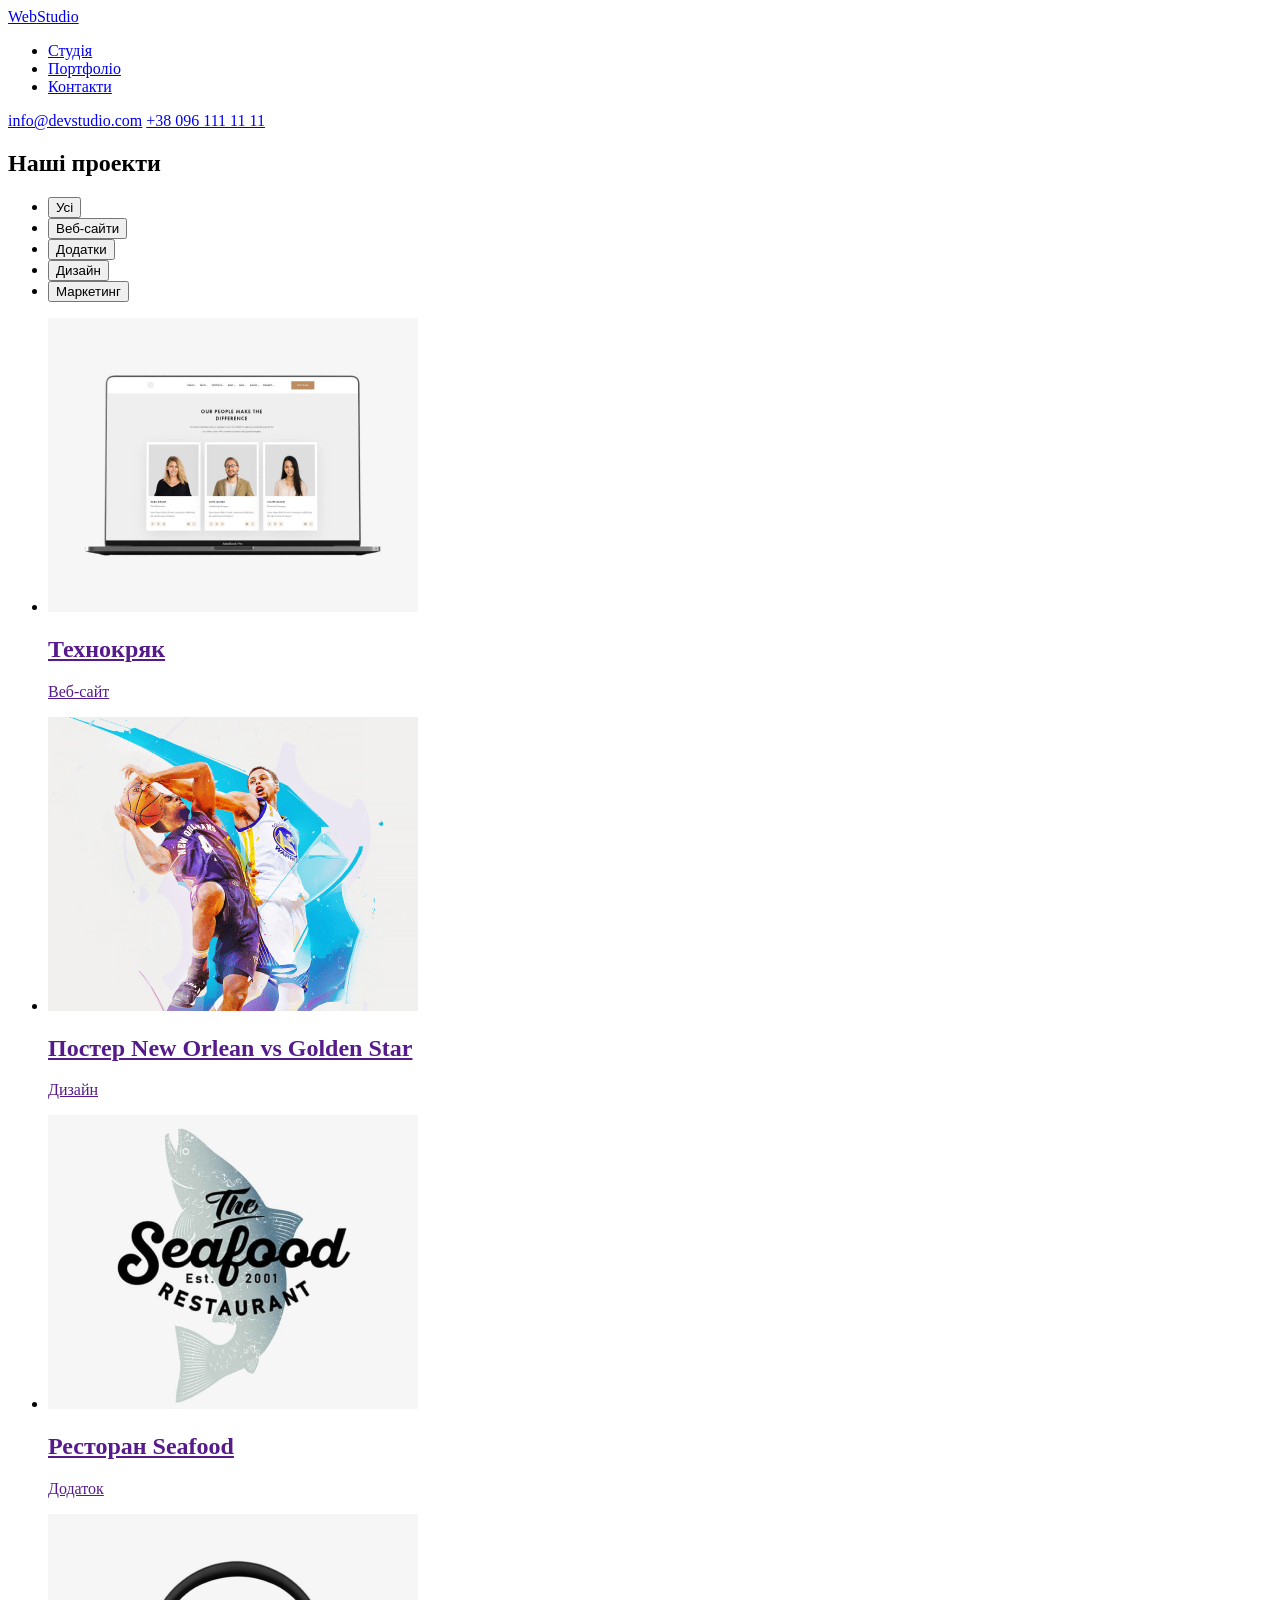
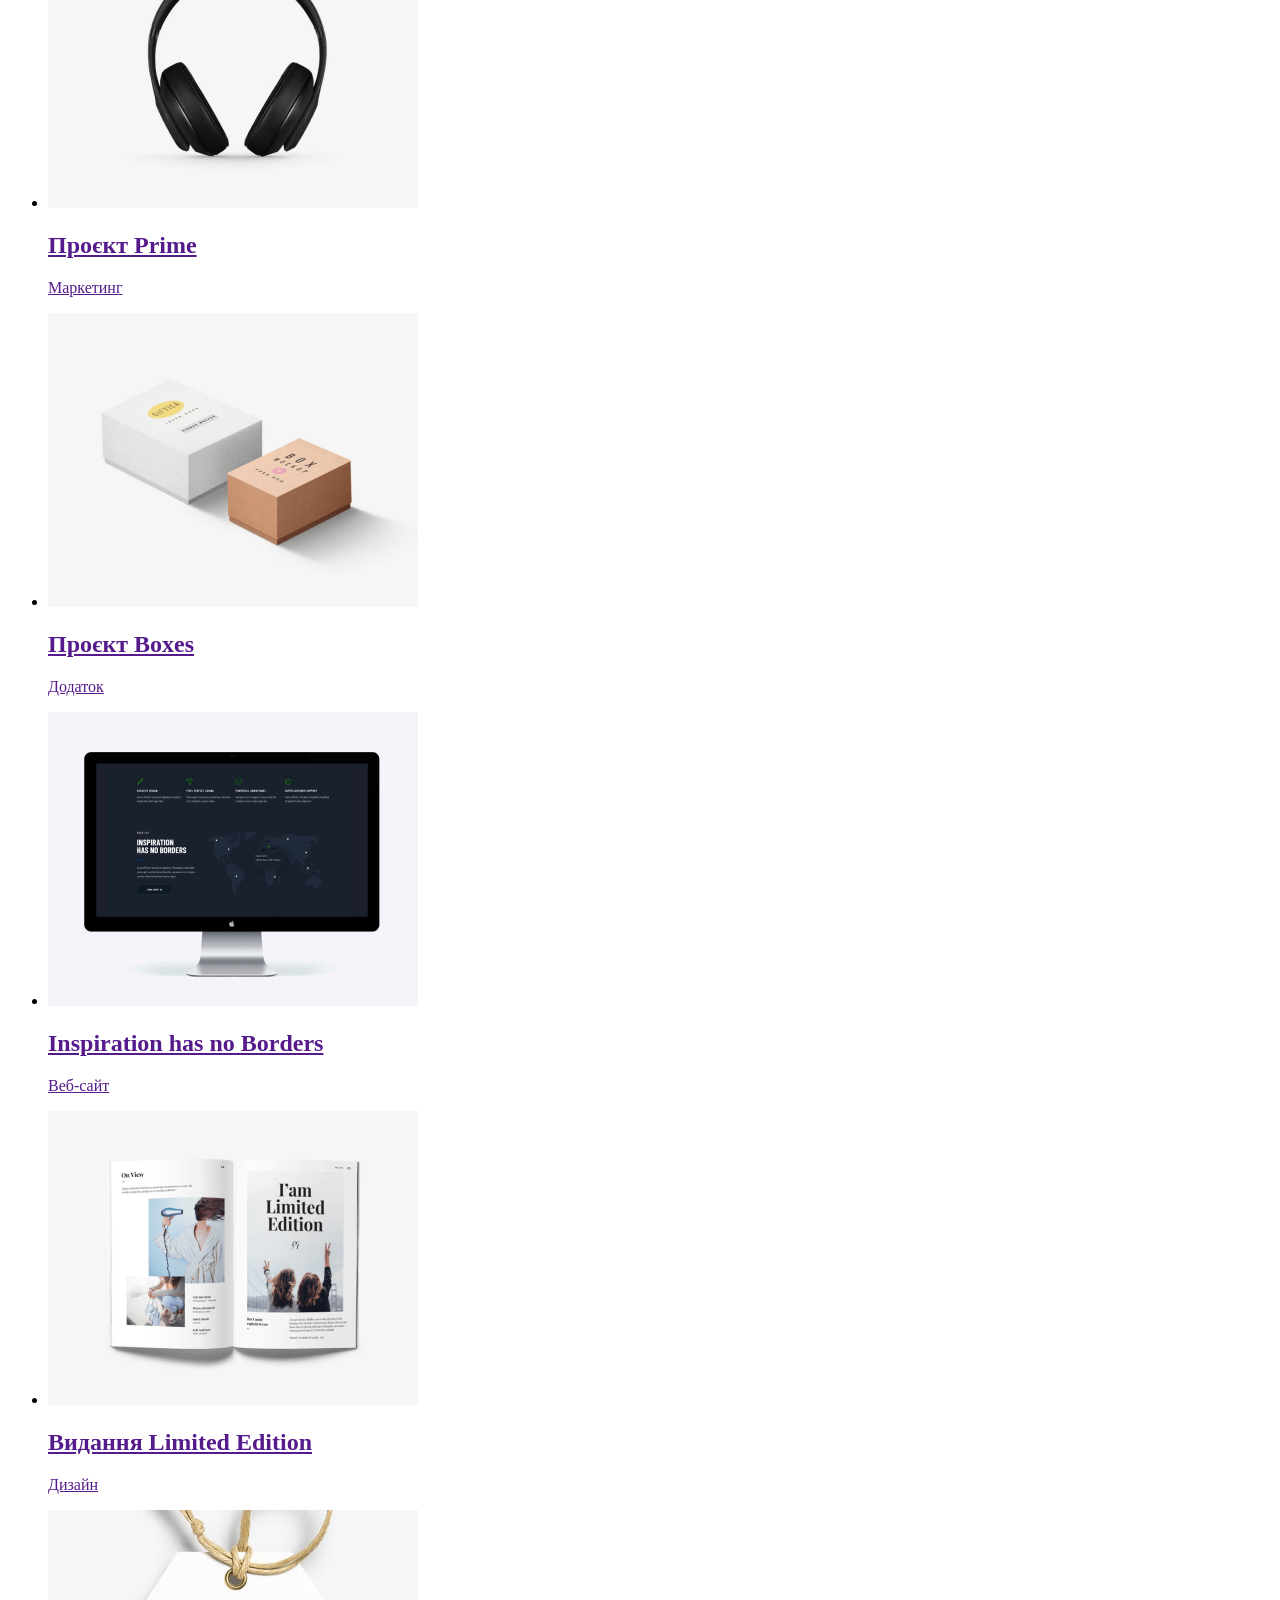
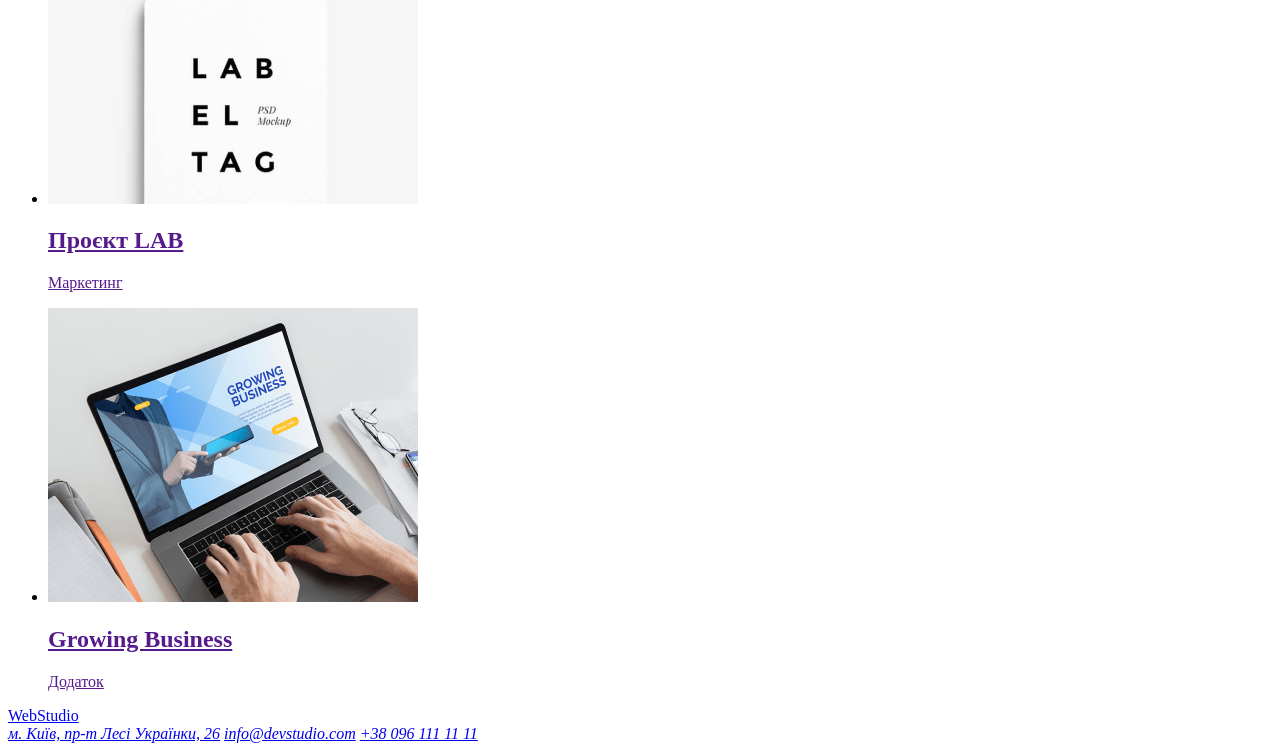
==== portfolio.html @ c8ba8754 "Розмітка портфоліо" ====
<!DOCTYPE html>
<html lang="en">
  <head>
    <meta charset="UTF-8" />
    <meta http-equiv="X-UA-Compatible" content="IE=edge" />
    <meta name="viewport" content="width=device-width, initial-scale=1.0" />
    <meta name="description" content="Веб студія Київ" />
    <title>Портфоліо</title>

    <link rel="stylesheet" href="./css/styles.css" />
  </head>
  <body>
    <!-- Шапка -->
    <header>
      <!-- Навігація по сайту -->
      <nav>
        <a href="./index.html"><span>Web</span>Studio</a>
        <ul>
          <li><a href="/">Студія</a></li>
          <li><a href="./portfolio.html">Портфоліо</a></li>
          <li><a href="/">Контакти</a></li>
        </ul>
      </nav>

      <!-- Контакти -->
      <a href="mailto:info@devstudio.com">info@devstudio.com</a>
      <a href="tel:+380961111111">+38 096 111 11 11</a>
    </header>

    <!-- Основна частина -->
    <main>
      <section>
        <h1>Наші проекти</h1>
        <ul>
          <li><button type="button">Усі</button></li>
          <li><button type="button">Веб-сайти</button></li>
          <li><button type="button">Додатки</button></li>
          <li><button type="button">Дизайн</button></li>
          <li><button type="button">Маркетинг</button></li>
        </ul>

        <ul>
          <li>
            <a href=""><img src="./images/project1.png" alt="Ноутбук з відкритим веб-сайтом" width="370"/>
            <h2>Технокряк</h2>
            <p>Веб-сайт</p>
            </a>
          </li>
          <li>
            <a href=""><img src="./images/project2.png" alt="Двоє гравців змагаються за м'яч" width="370"/>
            <h2>Постер New Orlean vs Golden Star</h2>
            <p>Дизайн</p>
            </a>
          </li>
          <li>
            <a href=""><img src="./images/project3.png" alt="Логотип рибного ресторану" width="370"/>
            <h2>Ресторан Seafood</h2>
            <p>Додаток</p>
            </a>
          </li>
          <li>
            <a href=""><img src="./images/project4.png" alt="Закриті дротові навушники" width="370"/>
            <h2>Проєкт Prime</h2>
            <p>Маркетинг</p>
            </a>
          </li>
          <li>
            <a href=""><img src="./images/project5.png" alt="Дві коробки білого та цегляного кольору" width="370"/>
            <h2>Проєкт Boxes</h2>
            <p>Додаток</p>
            </a>
          </li>
          <li>
            <a href=""><img src="./images/project6.png" alt="Екран монітору з мапою світу" width="370"/>
            <h2>Inspiration has no Borders</h2>
            <p>Веб-сайт</p>
            </a>
          </li>
          <li>
            <a href=""><img src="./images/project7.png" alt="Відкритий журнал" width="370"/>
            <h2>Видання Limited Edition</h2>
            <p>Дизайн</p>
            </a>
          </li>
          <li>
            <a href=""><img src="./images/project8.png" alt="Біла етикетка з назвою компанії" width="370"/>
            <h2>Проєкт LAB</h2>
            <p>Маркетинг</p>
            </a>
          </li>
          <li>
            <a href=""><img src="./images/project9.png" alt="Окуляри, папери та ноутбук за яким працюють" width="370"/>
            <h2>Growing Business</h2>
            <p>Додаток</p>
            </a>
          </li>
        </ul>
      </section>
    </main>

    <!-- Підвал -->
    <footer>
      <a href="/"><span>Web</span>Studio</a>
      <address>
        <a
          href="https://goo.gl/maps/fxgmqidhzR7wWk4GA"
          target="_blank"
          rel="noreferrer noopener nofollow"
          >м. Київ, пр-т Лесі Українки, 26</a
        >
        <a href="mailto:info@devstudio.com">info@devstudio.com</a>
        <a href="tel:+380961111111">+38 096 111 11 11</a>
      </address>
    </footer>
  </body>
</html>
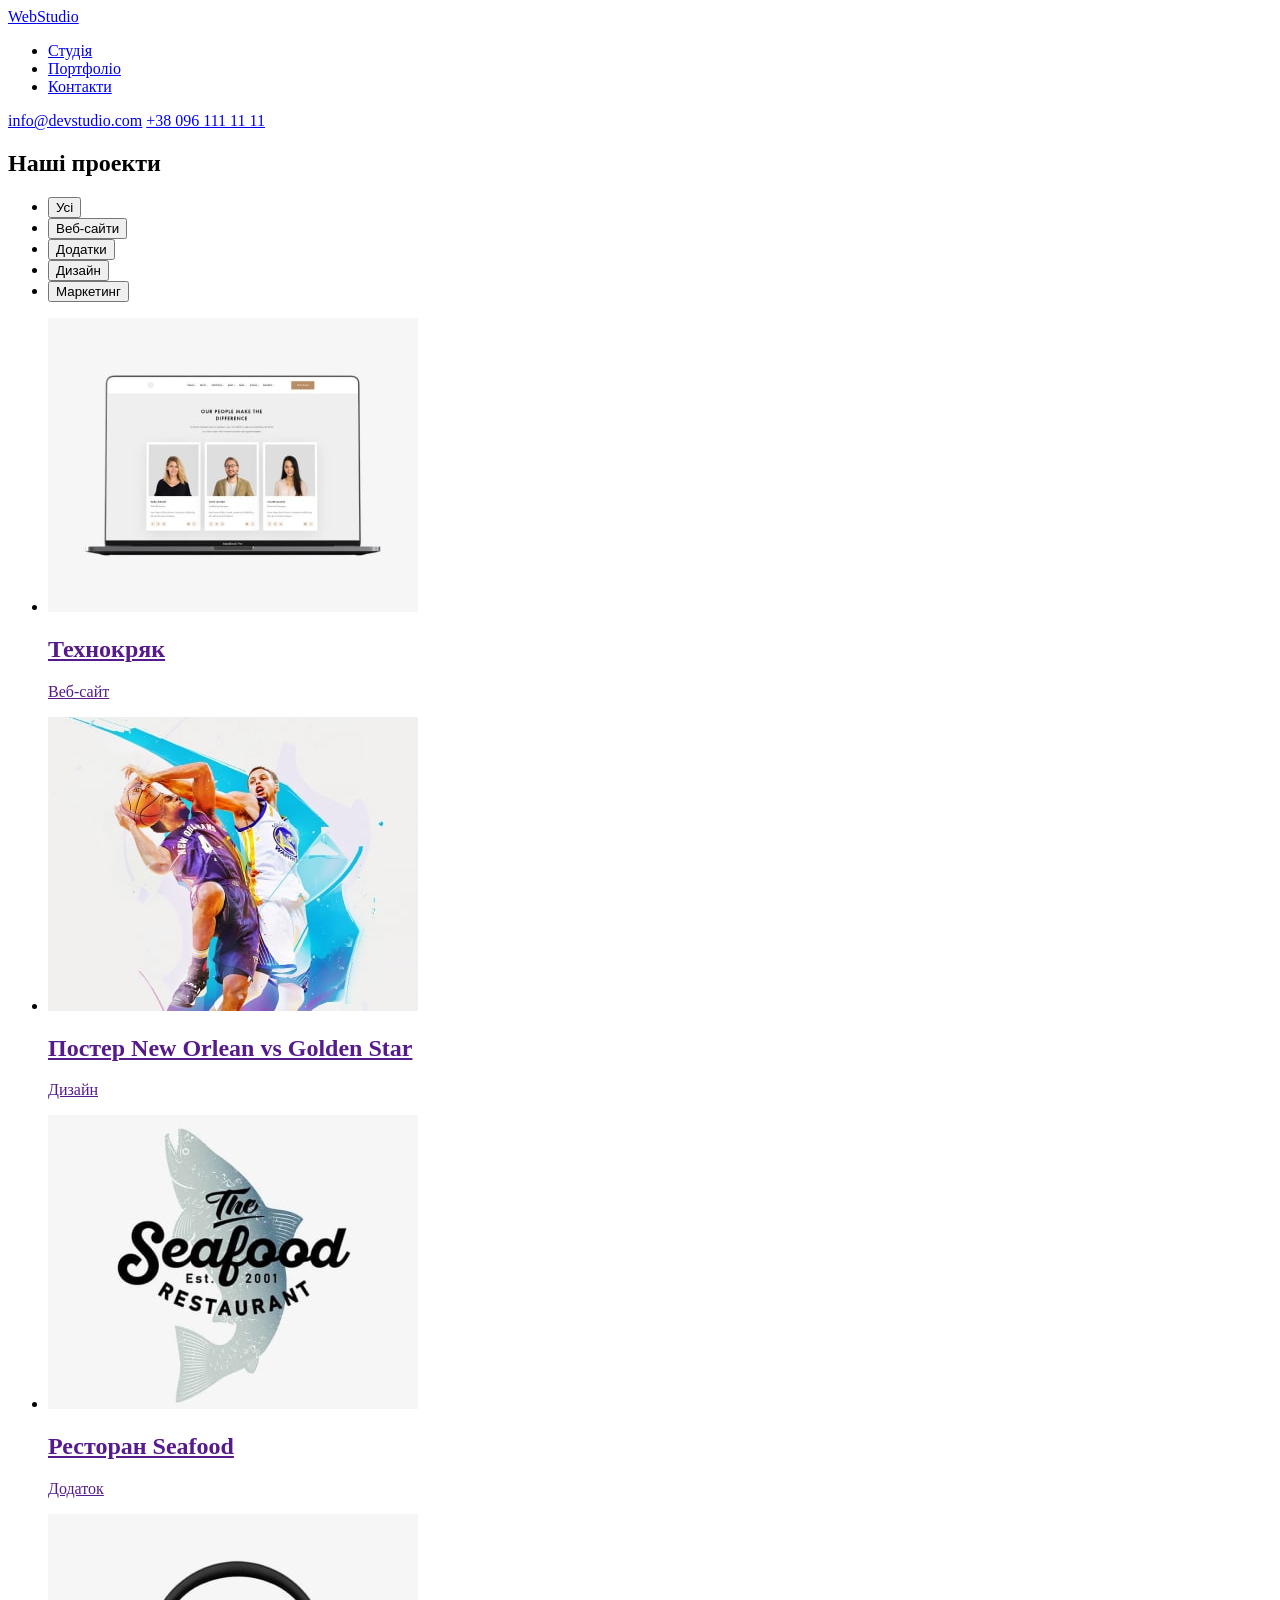
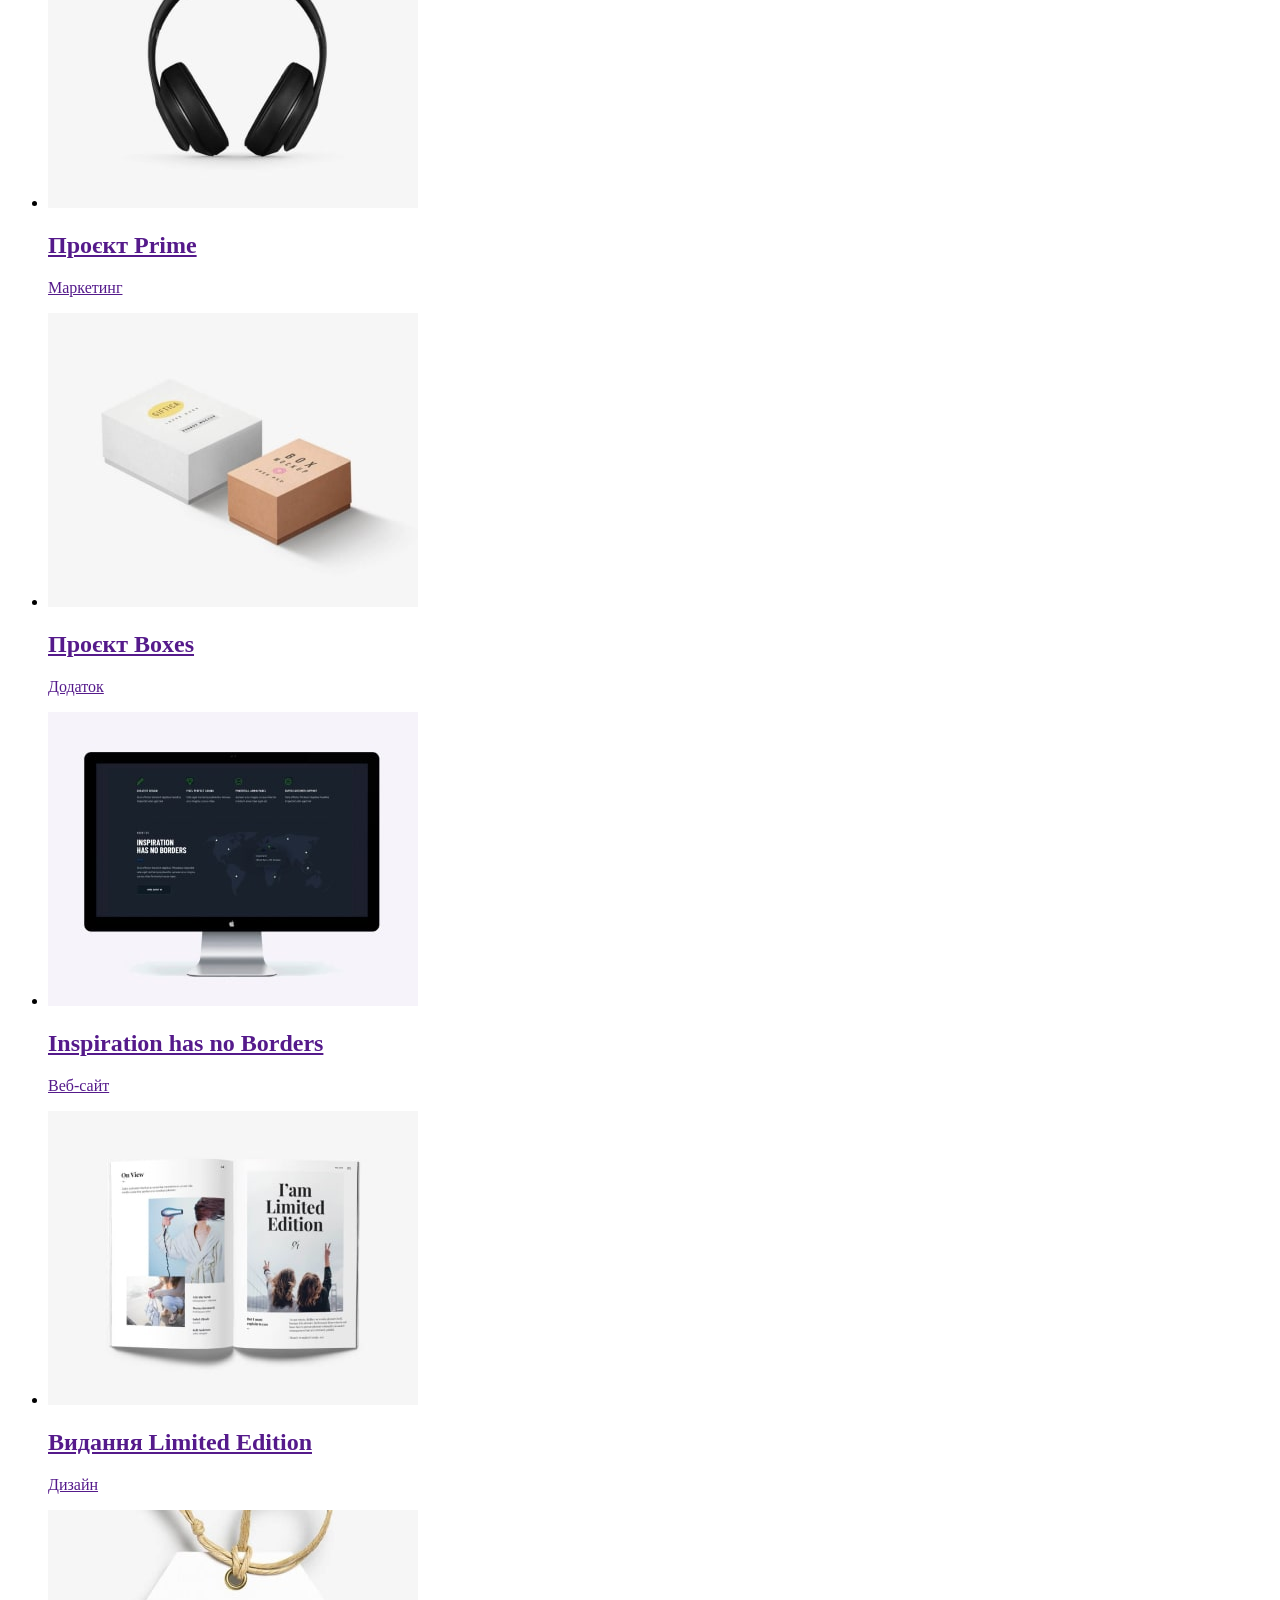
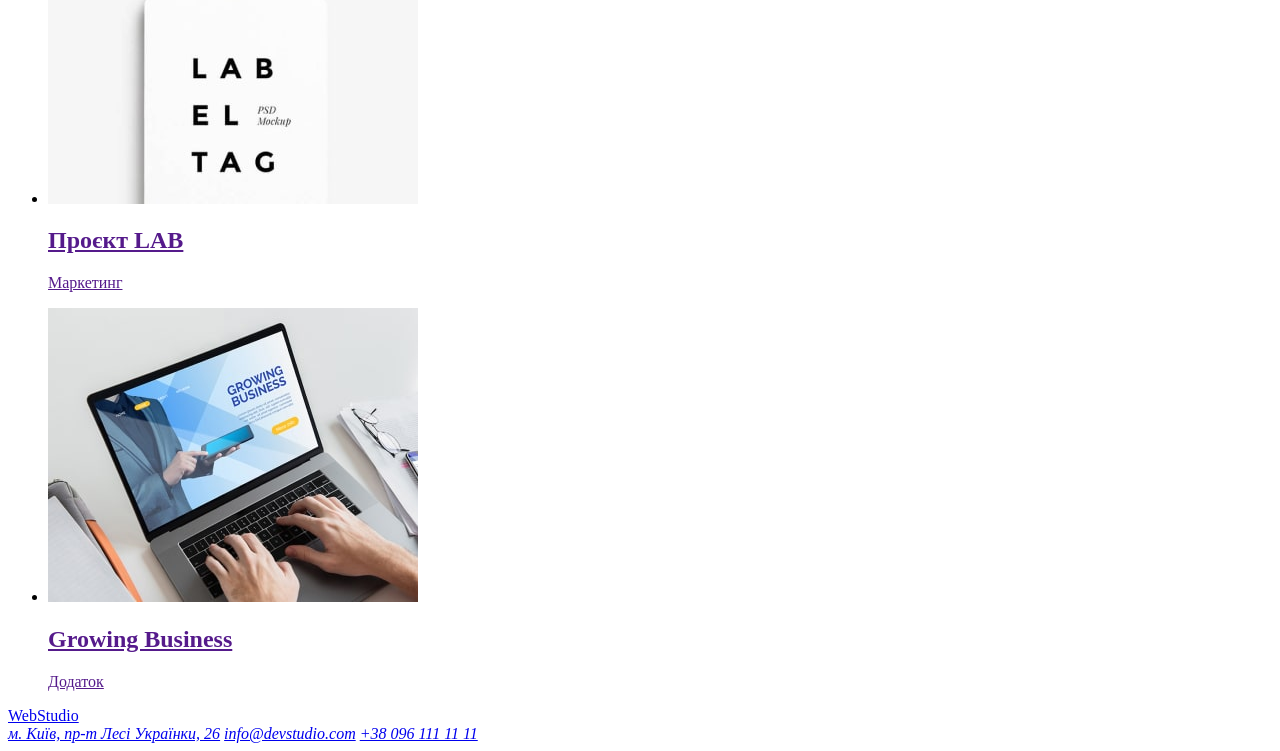
==== commit 2a1a8ffb: "Пофіксив картинки" ====
--- a/portfolio.html
+++ b/portfolio.html
@@ -41,55 +41,55 @@
 
         <ul>
           <li>
-            <a href=""><img src="./images/project1.png" alt="Ноутбук з відкритим веб-сайтом" width="370"/>
+            <a href=""><img src="./images/project1.jpg" alt="Ноутбук з відкритим веб-сайтом" width="370"/>
             <h2>Технокряк</h2>
             <p>Веб-сайт</p>
             </a>
           </li>
           <li>
-            <a href=""><img src="./images/project2.png" alt="Двоє гравців змагаються за м'яч" width="370"/>
+            <a href=""><img src="./images/project2.jpg" alt="Двоє гравців змагаються за м'яч" width="370"/>
             <h2>Постер New Orlean vs Golden Star</h2>
             <p>Дизайн</p>
             </a>
           </li>
           <li>
-            <a href=""><img src="./images/project3.png" alt="Логотип рибного ресторану" width="370"/>
+            <a href=""><img src="./images/project3.jpg" alt="Логотип рибного ресторану" width="370"/>
             <h2>Ресторан Seafood</h2>
             <p>Додаток</p>
             </a>
           </li>
           <li>
-            <a href=""><img src="./images/project4.png" alt="Закриті дротові навушники" width="370"/>
+            <a href=""><img src="./images/project4.jpg" alt="Закриті дротові навушники" width="370"/>
             <h2>Проєкт Prime</h2>
             <p>Маркетинг</p>
             </a>
           </li>
           <li>
-            <a href=""><img src="./images/project5.png" alt="Дві коробки білого та цегляного кольору" width="370"/>
+            <a href=""><img src="./images/project5.jpg" alt="Дві коробки білого та цегляного кольору" width="370"/>
             <h2>Проєкт Boxes</h2>
             <p>Додаток</p>
             </a>
           </li>
           <li>
-            <a href=""><img src="./images/project6.png" alt="Екран монітору з мапою світу" width="370"/>
+            <a href=""><img src="./images/project6.jpg" alt="Екран монітору з мапою світу" width="370"/>
             <h2>Inspiration has no Borders</h2>
             <p>Веб-сайт</p>
             </a>
           </li>
           <li>
-            <a href=""><img src="./images/project7.png" alt="Відкритий журнал" width="370"/>
+            <a href=""><img src="./images/project7.jpg" alt="Відкритий журнал" width="370"/>
             <h2>Видання Limited Edition</h2>
             <p>Дизайн</p>
             </a>
           </li>
           <li>
-            <a href=""><img src="./images/project8.png" alt="Біла етикетка з назвою компанії" width="370"/>
+            <a href=""><img src="./images/project8.jpg" alt="Біла етикетка з назвою компанії" width="370"/>
             <h2>Проєкт LAB</h2>
             <p>Маркетинг</p>
             </a>
           </li>
           <li>
-            <a href=""><img src="./images/project9.png" alt="Окуляри, папери та ноутбук за яким працюють" width="370"/>
+            <a href=""><img src="./images/project9.jpg" alt="Окуляри, папери та ноутбук за яким працюють" width="370"/>
             <h2>Growing Business</h2>
             <p>Додаток</p>
             </a>
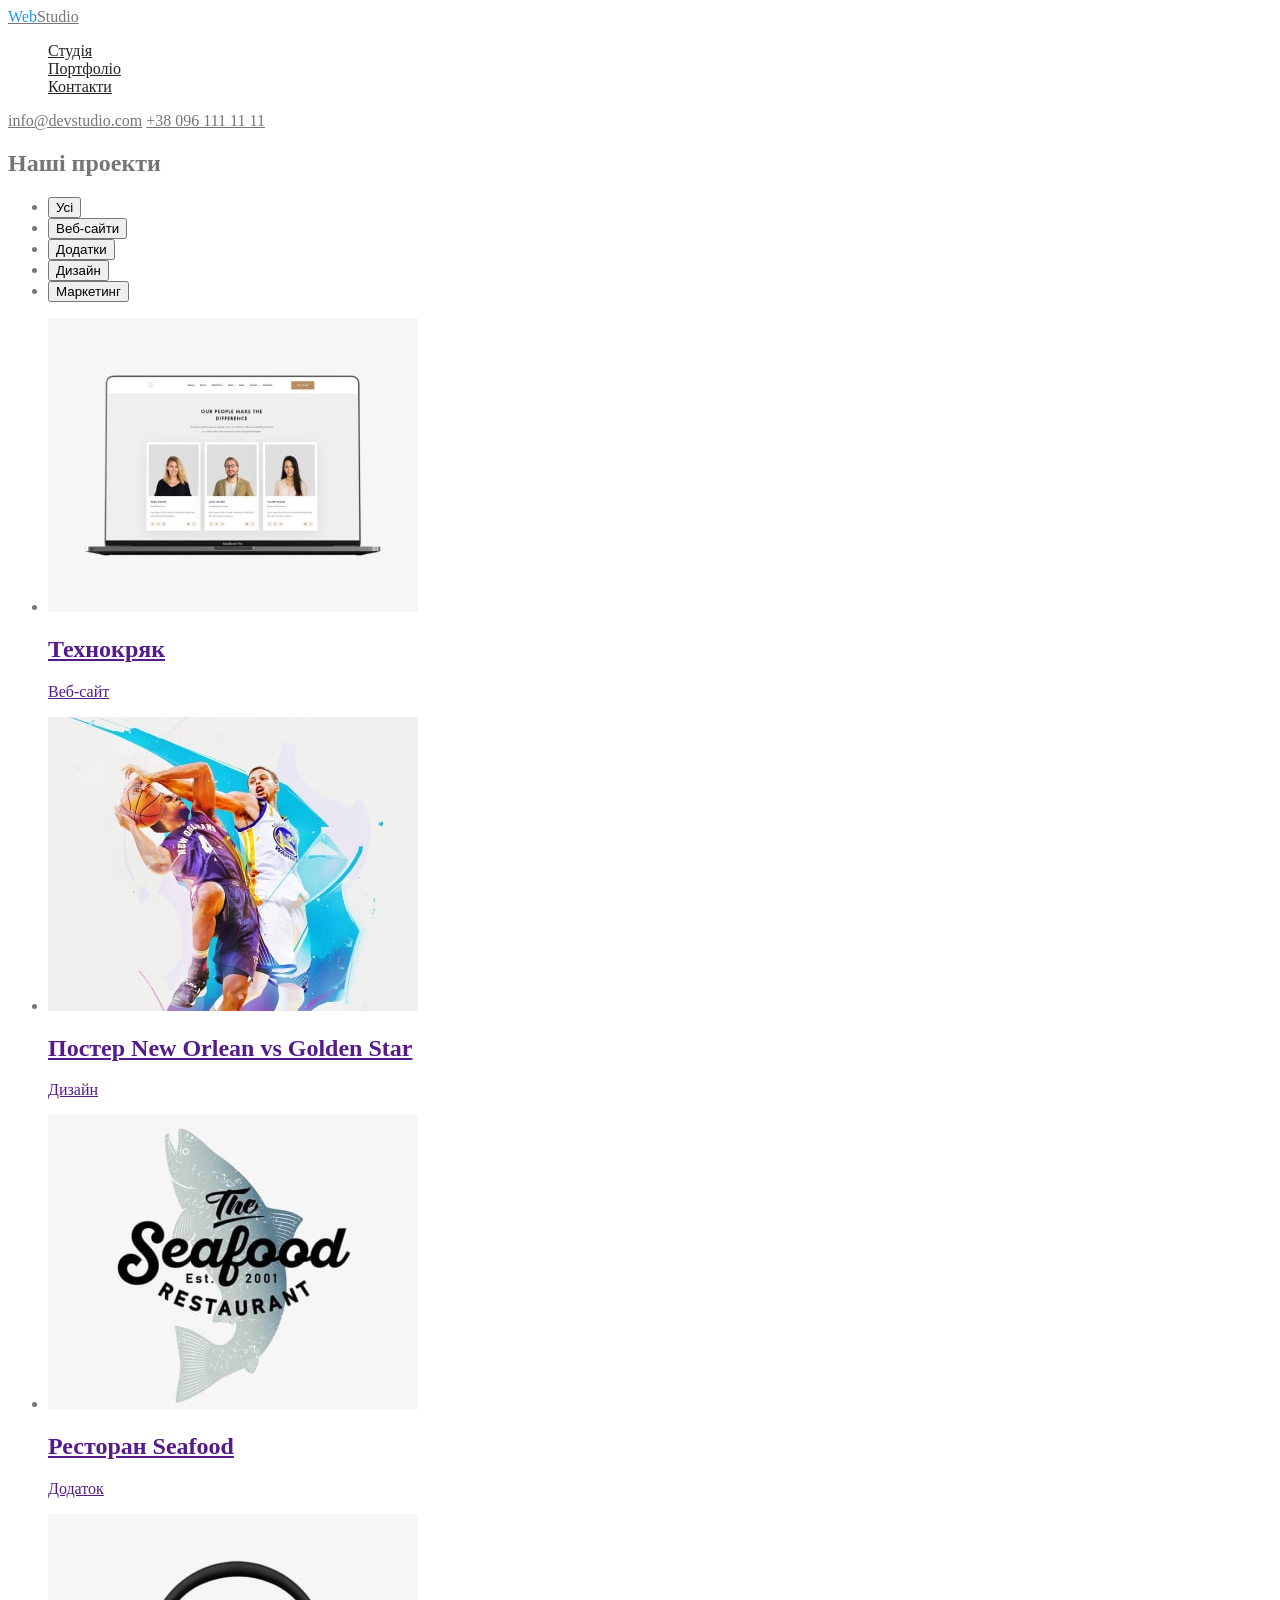
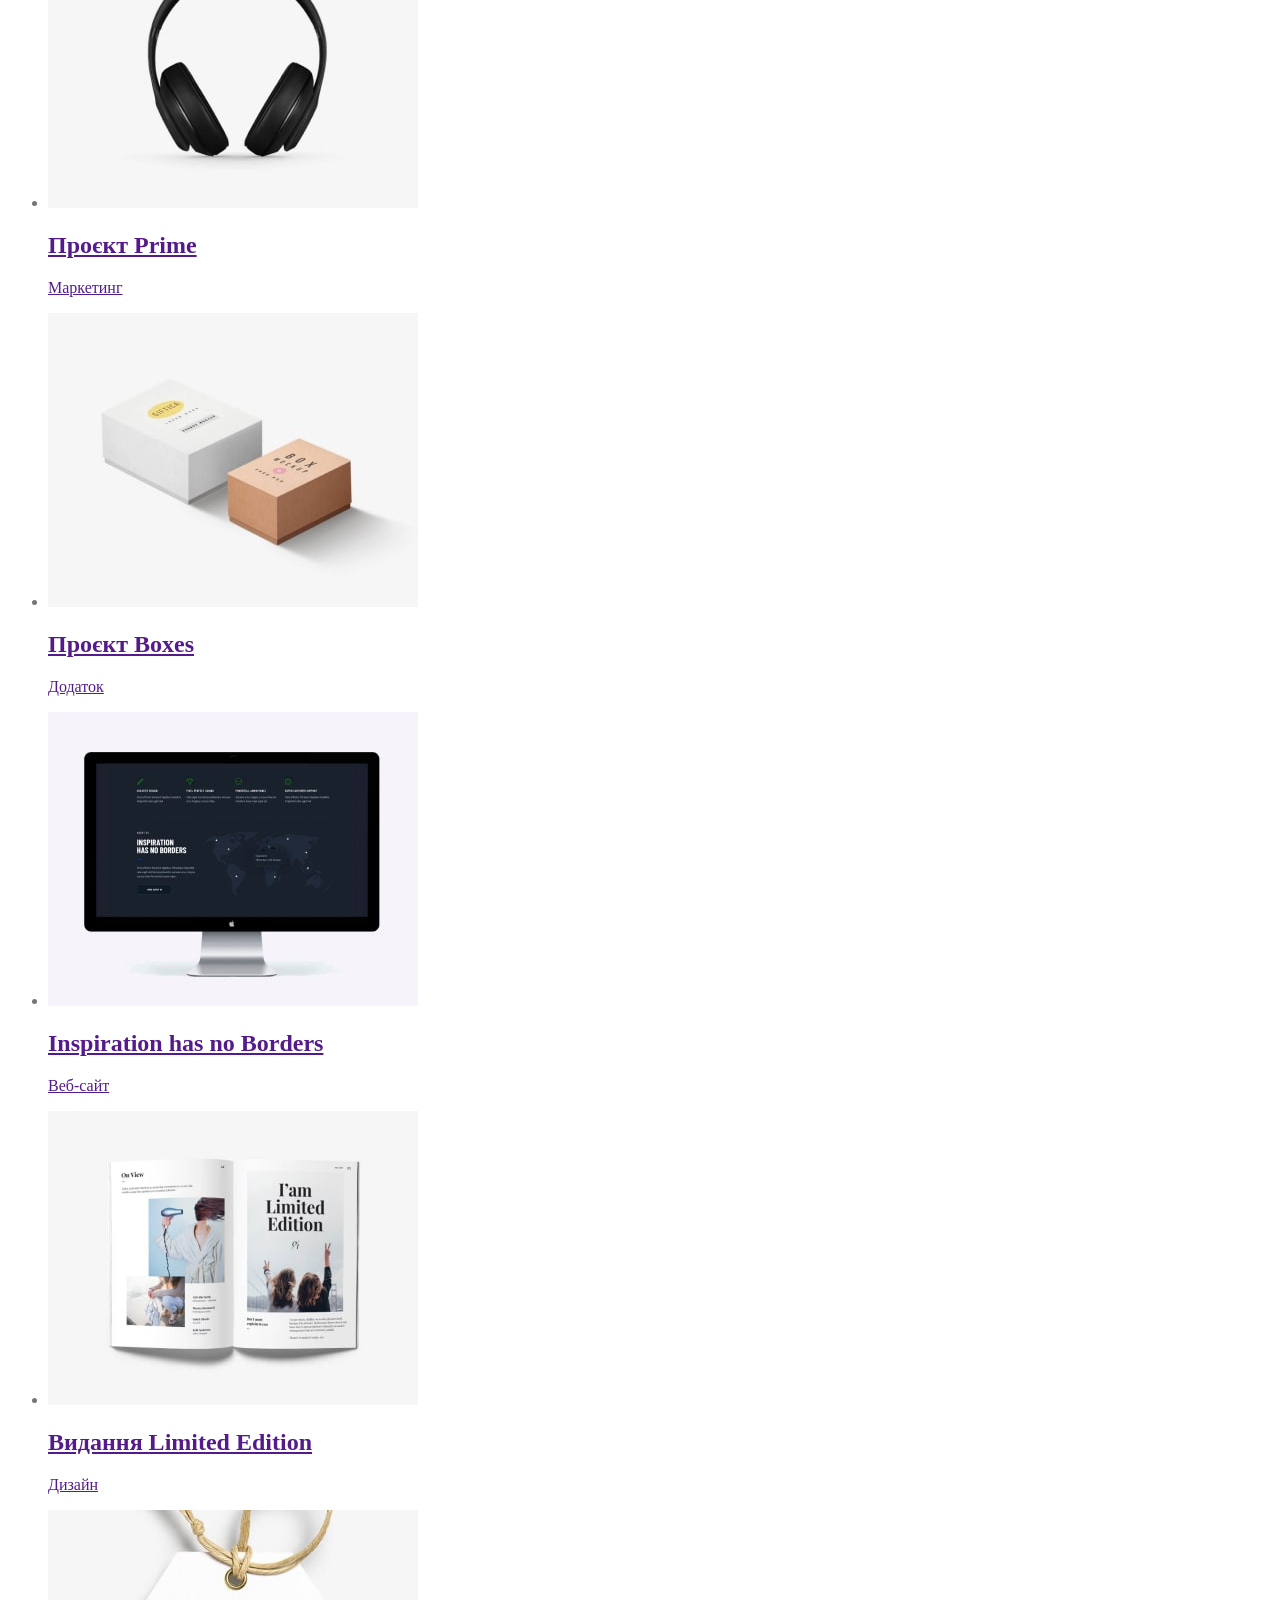
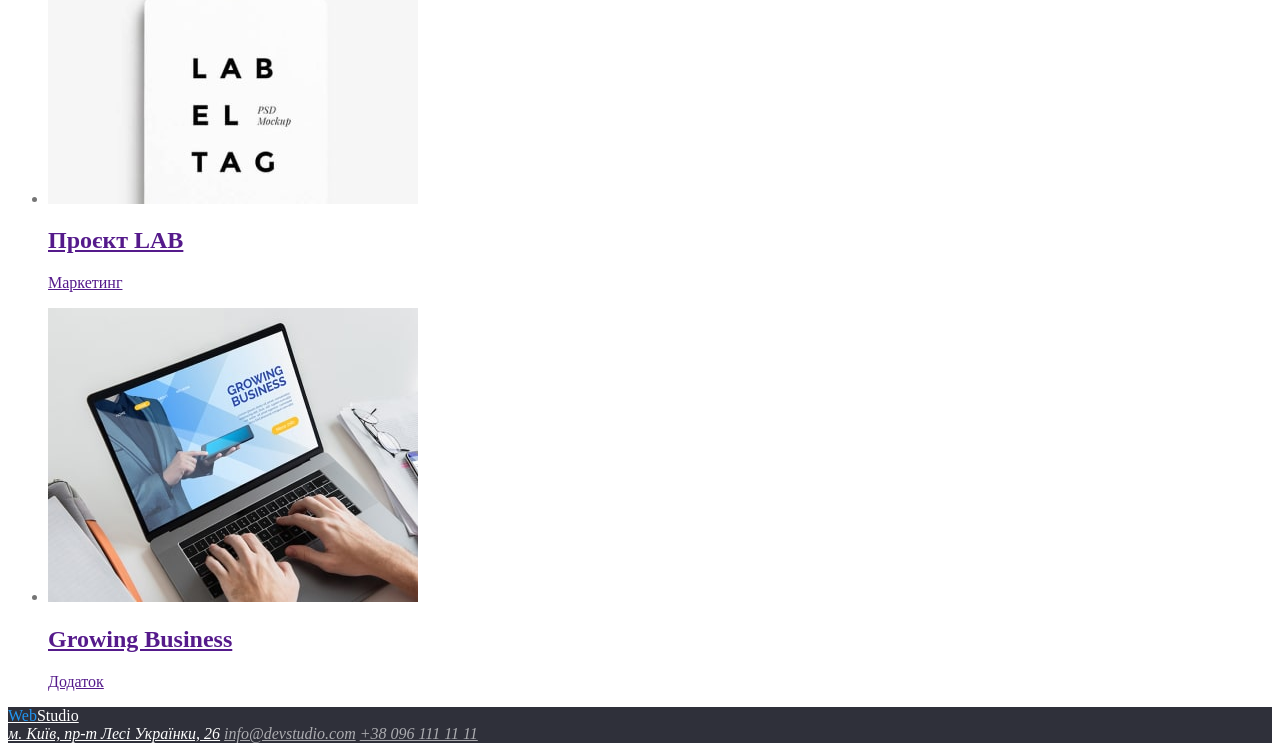
==== commit 6eca3816: "Додав стилі основній сторінці" ====
--- a/portfolio.html
+++ b/portfolio.html
@@ -10,21 +10,28 @@
     <link rel="stylesheet" href="./css/styles.css" />
   </head>
   <body>
-    <!-- Шапка -->
-    <header>
+    <!-- Шапка сайту -->
+    <header class="page-header">
       <!-- Навігація по сайту -->
       <nav>
-        <a href="./index.html"><span>Web</span>Studio</a>
-        <ul>
-          <li><a href="/">Студія</a></li>
-          <li><a href="./portfolio.html">Портфоліо</a></li>
-          <li><a href="/">Контакти</a></li>
+        <a href="./index.html" class="logo"
+          ><span class="logo-accent">Web</span>Studio</a
+        >
+
+        <ul class="site-nav list">
+          <li><a class="site-nav-links" href="/">Студія</a></li>
+          <li>
+            <a class="site-nav-links" href="./portfolio.html">Портфоліо</a>
+          </li>
+          <li><a class="site-nav-links" href="/">Контакти</a></li>
         </ul>
       </nav>
 
       <!-- Контакти -->
-      <a href="mailto:info@devstudio.com">info@devstudio.com</a>
-      <a href="tel:+380961111111">+38 096 111 11 11</a>
+      <a class="contacts" href="mailto:info@devstudio.com"
+        >info@devstudio.com</a
+      >
+      <a class="contacts" href="tel:+380961111111">+38 096 111 11 11</a>
     </header>
 
     <!-- Основна частина -->
@@ -41,57 +48,102 @@
 
         <ul>
           <li>
-            <a href=""><img src="./images/project1.jpg" alt="Ноутбук з відкритим веб-сайтом" width="370"/>
-            <h2>Технокряк</h2>
-            <p>Веб-сайт</p>
+            <a href=""
+              ><img
+                src="./images/project1.jpg"
+                alt="Ноутбук з відкритим веб-сайтом"
+                width="370"
+              />
+              <h2>Технокряк</h2>
+              <p>Веб-сайт</p>
             </a>
           </li>
           <li>
-            <a href=""><img src="./images/project2.jpg" alt="Двоє гравців змагаються за м'яч" width="370"/>
-            <h2>Постер New Orlean vs Golden Star</h2>
-            <p>Дизайн</p>
+            <a href=""
+              ><img
+                src="./images/project2.jpg"
+                alt="Двоє гравців змагаються за м'яч"
+                width="370"
+              />
+              <h2>Постер New Orlean vs Golden Star</h2>
+              <p>Дизайн</p>
             </a>
           </li>
           <li>
-            <a href=""><img src="./images/project3.jpg" alt="Логотип рибного ресторану" width="370"/>
-            <h2>Ресторан Seafood</h2>
-            <p>Додаток</p>
+            <a href=""
+              ><img
+                src="./images/project3.jpg"
+                alt="Логотип рибного ресторану"
+                width="370"
+              />
+              <h2>Ресторан Seafood</h2>
+              <p>Додаток</p>
             </a>
           </li>
           <li>
-            <a href=""><img src="./images/project4.jpg" alt="Закриті дротові навушники" width="370"/>
-            <h2>Проєкт Prime</h2>
-            <p>Маркетинг</p>
+            <a href=""
+              ><img
+                src="./images/project4.jpg"
+                alt="Закриті дротові навушники"
+                width="370"
+              />
+              <h2>Проєкт Prime</h2>
+              <p>Маркетинг</p>
             </a>
           </li>
           <li>
-            <a href=""><img src="./images/project5.jpg" alt="Дві коробки білого та цегляного кольору" width="370"/>
-            <h2>Проєкт Boxes</h2>
-            <p>Додаток</p>
+            <a href=""
+              ><img
+                src="./images/project5.jpg"
+                alt="Дві коробки білого та цегляного кольору"
+                width="370"
+              />
+              <h2>Проєкт Boxes</h2>
+              <p>Додаток</p>
             </a>
           </li>
           <li>
-            <a href=""><img src="./images/project6.jpg" alt="Екран монітору з мапою світу" width="370"/>
-            <h2>Inspiration has no Borders</h2>
-            <p>Веб-сайт</p>
+            <a href=""
+              ><img
+                src="./images/project6.jpg"
+                alt="Екран монітору з мапою світу"
+                width="370"
+              />
+              <h2>Inspiration has no Borders</h2>
+              <p>Веб-сайт</p>
             </a>
           </li>
           <li>
-            <a href=""><img src="./images/project7.jpg" alt="Відкритий журнал" width="370"/>
-            <h2>Видання Limited Edition</h2>
-            <p>Дизайн</p>
+            <a href=""
+              ><img
+                src="./images/project7.jpg"
+                alt="Відкритий журнал"
+                width="370"
+              />
+              <h2>Видання Limited Edition</h2>
+              <p>Дизайн</p>
             </a>
           </li>
           <li>
-            <a href=""><img src="./images/project8.jpg" alt="Біла етикетка з назвою компанії" width="370"/>
-            <h2>Проєкт LAB</h2>
-            <p>Маркетинг</p>
+            <a href=""
+              ><img
+                src="./images/project8.jpg"
+                alt="Біла етикетка з назвою компанії"
+                width="370"
+              />
+              <h2>Проєкт LAB</h2>
+              <p>Маркетинг</p>
             </a>
           </li>
           <li>
-            <a href=""><img src="./images/project9.jpg" alt="Окуляри, папери та ноутбук за яким працюють" width="370"/>
-            <h2>Growing Business</h2>
-            <p>Додаток</p>
+            <a href=""
+              ><img
+                src="./images/project9.jpg"
+                alt="Окуляри, папери та ноутбук за яким працюють"
+                width="370"
+              />
+              <h2>Growing Business</h2>
+              <p>Додаток</p>
             </a>
           </li>
         </ul>
@@ -99,17 +151,24 @@
     </main>
 
     <!-- Підвал -->
-    <footer>
-      <a href="/"><span>Web</span>Studio</a>
+    <footer class="footer">
+      <a href="./index.html" class="footer-logo"
+        ><span class="logo-accent">Web</span>Studio</a
+      >
       <address>
         <a
+          class="footer-affress"
           href="https://goo.gl/maps/fxgmqidhzR7wWk4GA"
           target="_blank"
           rel="noreferrer noopener nofollow"
           >м. Київ, пр-т Лесі Українки, 26</a
         >
-        <a href="mailto:info@devstudio.com">info@devstudio.com</a>
-        <a href="tel:+380961111111">+38 096 111 11 11</a>
+        <a class="footer-contacts" href="mailto:info@devstudio.com"
+          >info@devstudio.com</a
+        >
+        <a class="footer-contacts" href="tel:+380961111111"
+          >+38 096 111 11 11</a
+        >
       </address>
     </footer>
   </body>
--- a/css/styles.css
+++ b/css/styles.css
@@ -0,0 +1,116 @@
+/* Основні кольори
+акцент #2196F3
+лого #000000
+текст заголовків #212121
+текст #757575
+фон секції #F5F4FA
+футер #2F303A
+текст, кнопка і лого у футері  #FFFFFF
+контакти у футері rgba(255, 255, 255, 0.6);
+*/
+
+:root{
+--accent-color: #2196F3;
+--primary-text-color: #757575;
+--title-text-color: #212121;
+--logo-color: #000000;
+--second-text-color: #FFFFFF;
+--second-background-color: #F5F4FA;
+--primary-background-color: #2F303A
+}
+
+body{
+    background-color: #FFFFFF;
+    color: var(--primary-text-color);
+}
+
+
+
+/* Прибирає крапки */
+.list{
+    list-style: none;
+}
+
+
+
+/* Лого */
+.logo{
+    color: var(--logo-colo);
+}
+
+.logo-accent{
+    color: var(--accent-color);
+}
+
+
+
+/* Навігація */
+.site-nav-links{
+    color: var(--title-text-color);
+}
+
+.site-nav-links:hover, .site-nav-links:focus{
+    color: var(--accent-color);
+}
+
+.contacts{
+    color: var(--primary-text-color);
+}
+
+.contacts:hover, .contacts:focus {
+    color: var(--accent-color);
+}
+
+
+
+/* Герой */
+.hero-title{
+    color: var(--second-text-color);
+    background-color: var(--primary-background-color);
+}
+
+.hero-button{
+    color: #FFFFFF;
+    background-color: var(--accent-color);
+}
+
+.titles{
+    color: var(--title-text-color);
+}
+
+
+
+/* Особливості */
+.title{
+    display:none;
+}
+
+
+
+/* Команда */
+.team{
+    background-color: var(--second-background-color);
+}
+
+.team-card{
+background-color: #FFFFFF;
+}
+
+
+
+/* Підвал */
+.footer{
+    background-color: var(--primary-background-color);
+}
+
+.footer-logo{
+    color: var(--second-text-color);
+}
+
+.footer-affress{
+    color: var(--second-text-color);
+}
+
+.footer-contacts{
+    color: rgba(255, 255, 255, 0.6);
+}
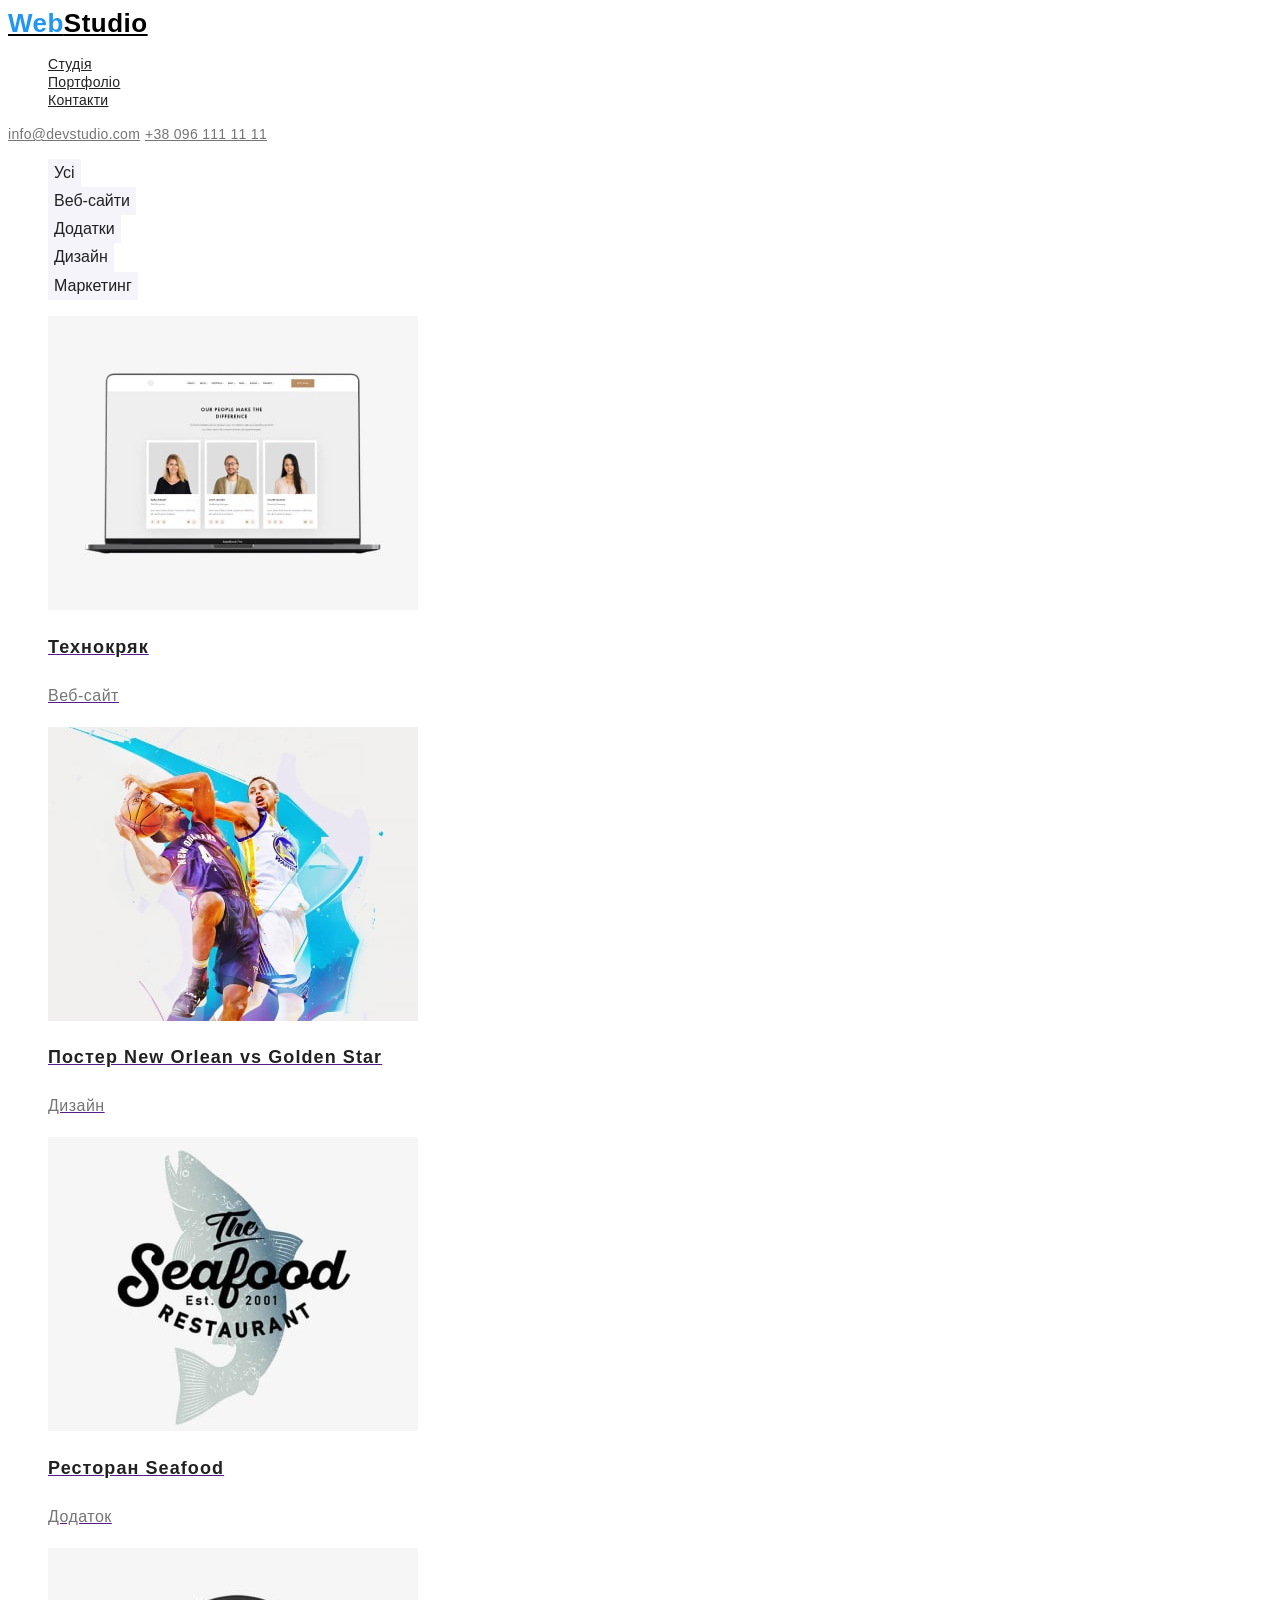
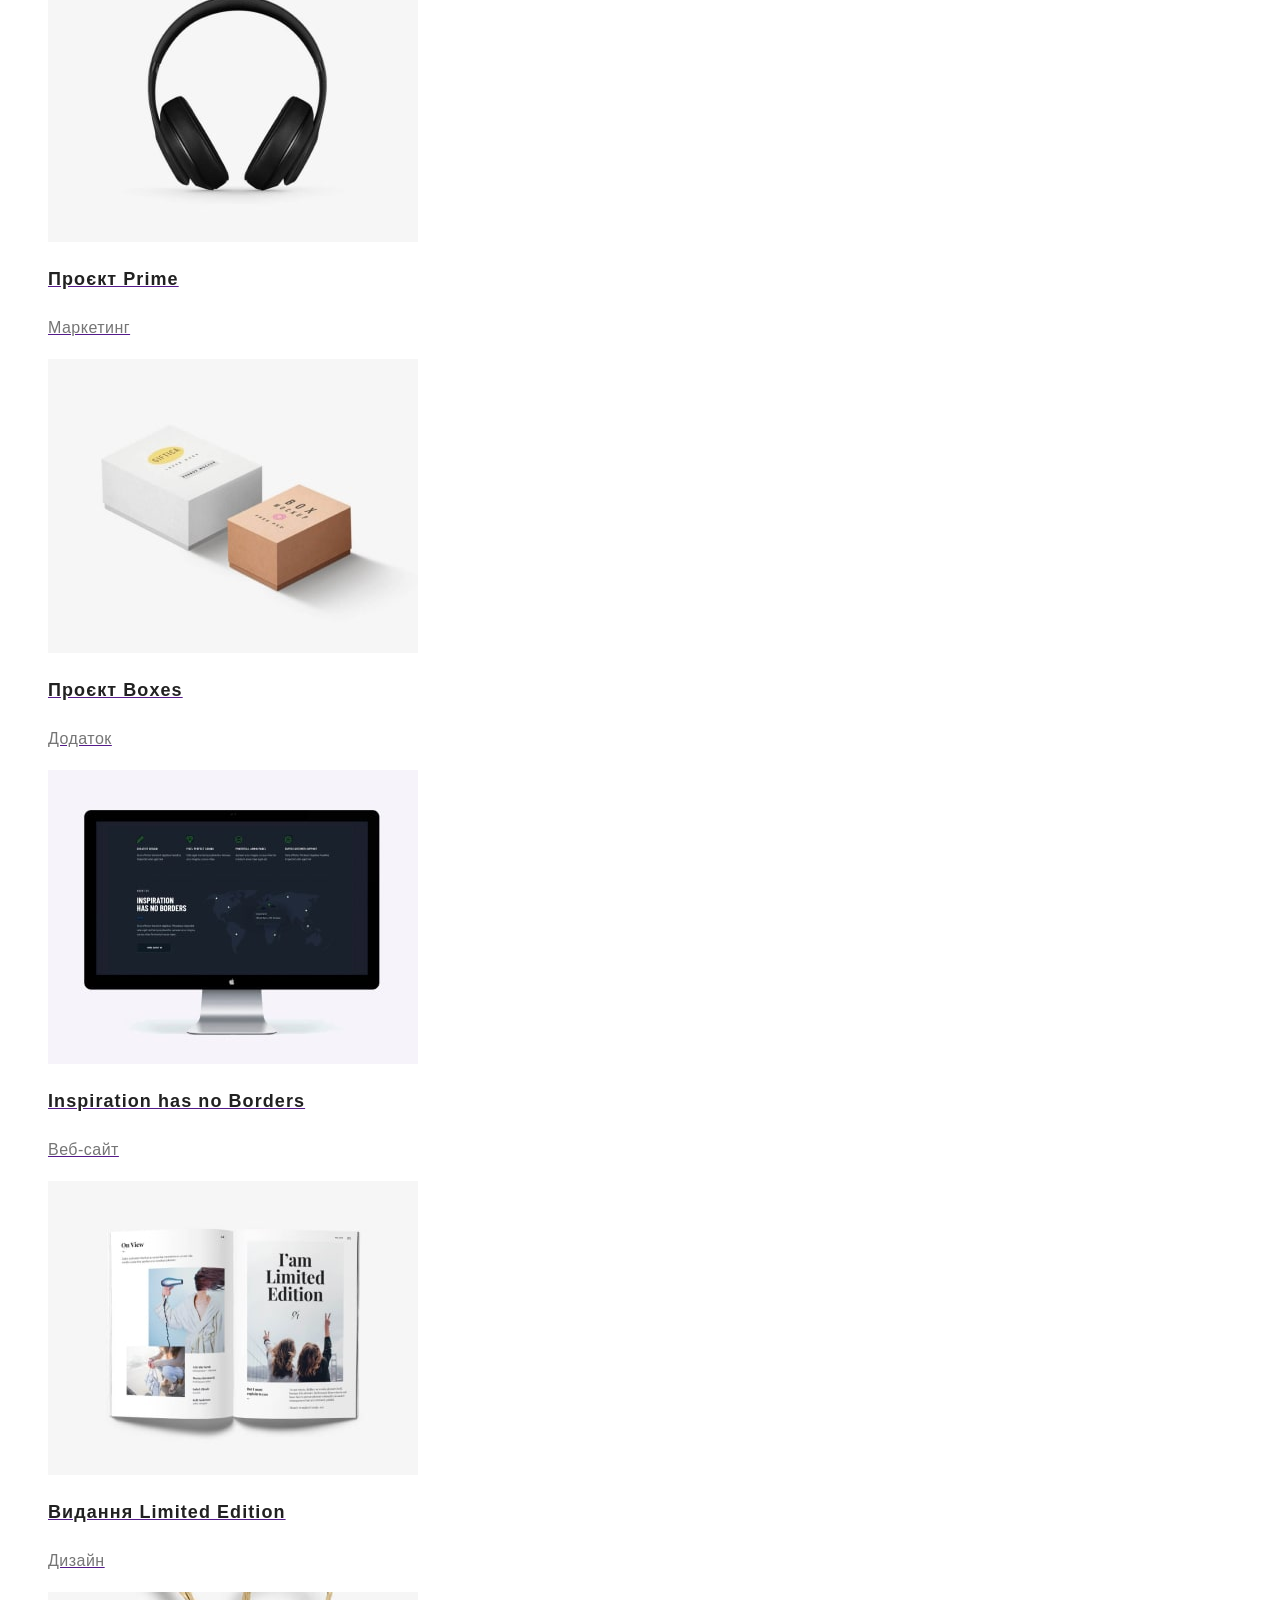
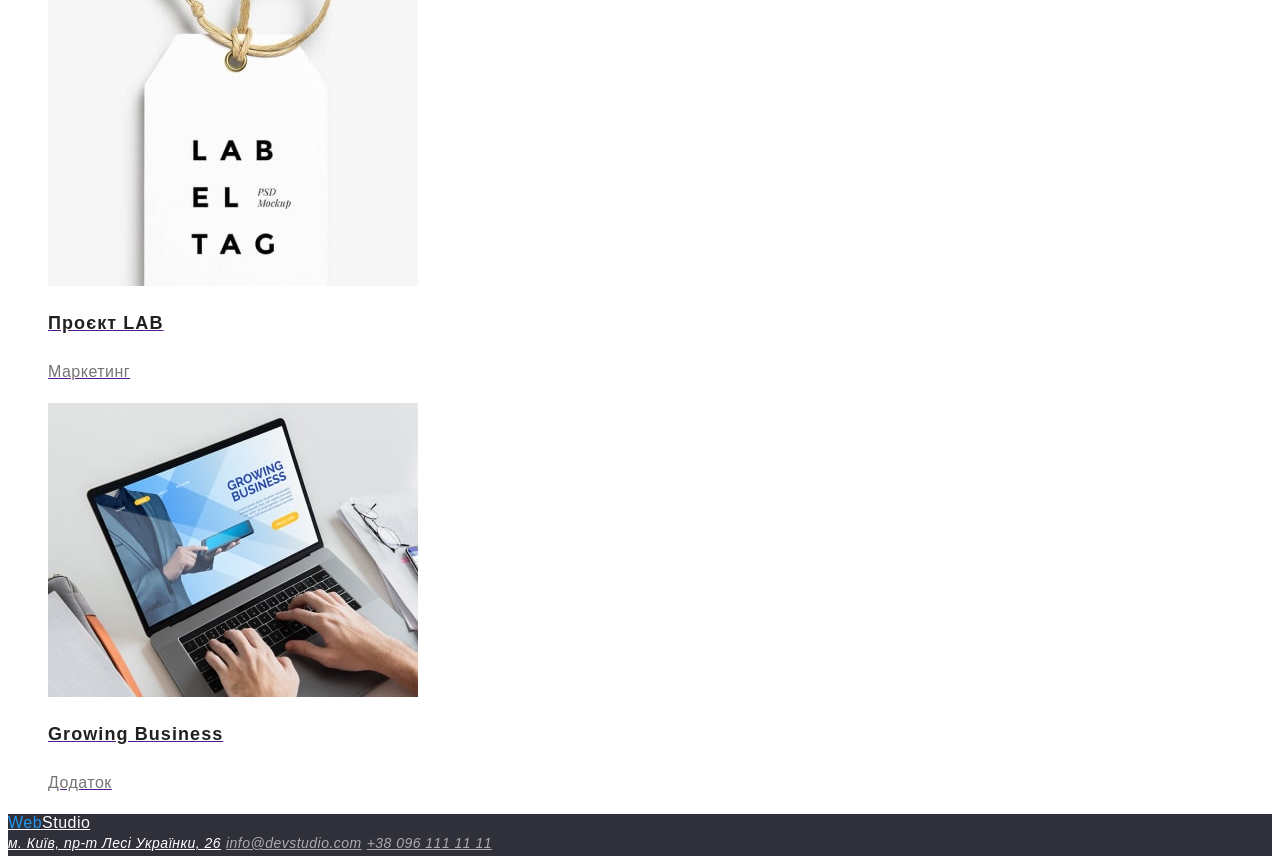
==== commit 3cbec6d1: "Стилі для портфоліо" ====
--- a/portfolio.html
+++ b/portfolio.html
@@ -1,12 +1,17 @@
 <!DOCTYPE html>
-<html lang="en">
+<html lang="uk">
   <head>
     <meta charset="UTF-8" />
     <meta http-equiv="X-UA-Compatible" content="IE=edge" />
     <meta name="viewport" content="width=device-width, initial-scale=1.0" />
     <meta name="description" content="Веб студія Київ" />
-    <title>Портфоліо</title>
-
+    <title>Web Studio</title>
+    <link rel="preconnect" href="https://fonts.googleapis.com" />
+    <link rel="preconnect" href="https://fonts.gstatic.com" crossorigin />
+    <link
+      href="https://fonts.googleapis.com/css2?family=Raleway:wght@700&family=Roboto:wght@400;500;700;900&display=swap"
+      rel="stylesheet"
+    />
     <link rel="stylesheet" href="./css/styles.css" />
   </head>
   <body>
@@ -37,16 +42,16 @@
     <!-- Основна частина -->
     <main>
       <section>
-        <h1>Наші проекти</h1>
-        <ul>
-          <li><button type="button">Усі</button></li>
-          <li><button type="button">Веб-сайти</button></li>
-          <li><button type="button">Додатки</button></li>
-          <li><button type="button">Дизайн</button></li>
-          <li><button type="button">Маркетинг</button></li>
+        <h1 class="visually-hidden">Наші проекти</h1>
+        <ul class="list">
+          <li><button class="buttons" type="button">Усі</button></li>
+          <li><button class="buttons" type="button">Веб-сайти</button></li>
+          <li><button class="buttons" type="button">Додатки</button></li>
+          <li><button class="buttons" type="button">Дизайн</button></li>
+          <li><button class="buttons" type="button">Маркетинг</button></li>
         </ul>
 
-        <ul>
+        <ul class="list">
           <li>
             <a href=""
               ><img
@@ -54,8 +59,8 @@
                 alt="Ноутбук з відкритим веб-сайтом"
                 width="370"
               />
-              <h2>Технокряк</h2>
-              <p>Веб-сайт</p>
+              <h2 class="project-title">Технокряк</h2>
+              <p class="project-text">Веб-сайт</p>
             </a>
           </li>
           <li>
@@ -65,8 +70,8 @@
                 alt="Двоє гравців змагаються за м'яч"
                 width="370"
               />
-              <h2>Постер New Orlean vs Golden Star</h2>
-              <p>Дизайн</p>
+              <h2 class="project-title">Постер New Orlean vs Golden Star</h2>
+              <p class="project-text">Дизайн</p>
             </a>
           </li>
           <li>
@@ -76,8 +81,8 @@
                 alt="Логотип рибного ресторану"
                 width="370"
               />
-              <h2>Ресторан Seafood</h2>
-              <p>Додаток</p>
+              <h2 class="project-title">Ресторан Seafood</h2>
+              <p class="project-text">Додаток</p>
             </a>
           </li>
           <li>
@@ -87,8 +92,8 @@
                 alt="Закриті дротові навушники"
                 width="370"
               />
-              <h2>Проєкт Prime</h2>
-              <p>Маркетинг</p>
+              <h2 class="project-title">Проєкт Prime</h2>
+              <p class="project-text">Маркетинг</p>
             </a>
           </li>
           <li>
@@ -98,8 +103,8 @@
                 alt="Дві коробки білого та цегляного кольору"
                 width="370"
               />
-              <h2>Проєкт Boxes</h2>
-              <p>Додаток</p>
+              <h2 class="project-title">Проєкт Boxes</h2>
+              <p class="project-text">Додаток</p>
             </a>
           </li>
           <li>
@@ -109,8 +114,8 @@
                 alt="Екран монітору з мапою світу"
                 width="370"
               />
-              <h2>Inspiration has no Borders</h2>
-              <p>Веб-сайт</p>
+              <h2 class="project-title">Inspiration has no Borders</h2>
+              <p class="project-text">Веб-сайт</p>
             </a>
           </li>
           <li>
@@ -120,8 +125,8 @@
                 alt="Відкритий журнал"
                 width="370"
               />
-              <h2>Видання Limited Edition</h2>
-              <p>Дизайн</p>
+              <h2 class="project-title">Видання Limited Edition</h2>
+              <p class="project-text">Дизайн</p>
             </a>
           </li>
           <li>
@@ -131,8 +136,8 @@
                 alt="Біла етикетка з назвою компанії"
                 width="370"
               />
-              <h2>Проєкт LAB</h2>
-              <p>Маркетинг</p>
+              <h2 class="project-title">Проєкт LAB</h2>
+              <p class="project-text">Маркетинг</p>
             </a>
           </li>
           <li>
@@ -142,8 +147,8 @@
                 alt="Окуляри, папери та ноутбук за яким працюють"
                 width="370"
               />
-              <h2>Growing Business</h2>
-              <p>Додаток</p>
+              <h2 class="project-title">Growing Business</h2>
+              <p class="project-text">Додаток</p>
             </a>
           </li>
         </ul>
@@ -157,7 +162,7 @@
       >
       <address>
         <a
-          class="footer-affress"
+          class="footer-address"
           href="https://goo.gl/maps/fxgmqidhzR7wWk4GA"
           target="_blank"
           rel="noreferrer noopener nofollow"
--- a/css/styles.css
+++ b/css/styles.css
@@ -9,108 +9,231 @@
 контакти у футері rgba(255, 255, 255, 0.6);
 */
 
-:root{
---accent-color: #2196F3;
---primary-text-color: #757575;
---title-text-color: #212121;
---logo-color: #000000;
---second-text-color: #FFFFFF;
---second-background-color: #F5F4FA;
---primary-background-color: #2F303A
-}
-
-body{
-    background-color: #FFFFFF;
+:root {
+  --accent-color: #2196f3;
+  --primary-text-color: #757575;
+  --title-text-color: #212121;
+  --logo-color: #000000;
+  --second-text-color: #ffffff;
+  --second-background-color: #2f303a;
+  --accent-background-color: #f5f4fa;
+  --primary-background-color: #ffffff;
+}
+
+body {
+  background-color: var(--primary-background-color);
+  color: var(--primary-text-color);
+  font-family: 'Roboto', sans-serif;
+  font-weight: 400;
+  font-style: normal;
+ letter-spacing: 0.03em;
+}
+
+/* Прибирає крапки */
+.list {
+  list-style: none;
+}
+
+/* Лого */
+.logo {
+  font-family: "Raleway", sans-serif;
+  font-weight: 700;
+  font-size: 26px;
+  line-height: 1.2;
+
+  color: var(--logo-color);
+}
+
+.logo-accent {
+  color: var(--accent-color);
+}
+
+/* Навігація */
+.site-nav-links {
+  font-weight: 500;
+  font-size: 14px;
+  line-height: 1.14;
+  letter-spacing: 0.02em;
+
+  color: var(--title-text-color);
+}
+
+.site-nav-links:hover,
+.site-nav-links:focus {
+  color: var(--accent-color);
+}
+
+.contacts {
+  font-weight: 500;
+  font-size: 14px;
+  line-height: 1.14;
+  letter-spacing: 0.02em;
+
+  color: var(--primary-text-color);
+}
+
+.contacts:hover,
+.contacts:focus {
+  color: var(--accent-color);
+}
+
+/* Герой */
+.hero {
+   background-color: var(--second-background-color);   
+}
+
+
+.hero-title {
+font-weight: 900;
+font-size: 44px;
+line-height: 1.36;
+text-align: center;
+letter-spacing: 0.06em;
+text-transform: uppercase;
+
+  color: var(--second-text-color);
+}
+
+.hero-button  {
+  cursor: pointer;
+
+  font-weight: 700;
+  font-size: 16px;
+  line-height: 1.88;
+  align-items: center;
+  text-align: center;
+  letter-spacing: 0.06em;
+
+  color: var(--second-text-color);
+  background-color: var(--accent-color);
+
+  border: 0;
+}
+
+.works-title, .team-title, .features-title, .team-members {
+  color: var(--title-text-color);
+}
+
+/* Особливості */
+.visually-hidden {
+  position: absolute;
+  white-space: nowrap;
+  width: 1px;
+  height: 1px;
+  overflow: hidden;
+  border: 0;
+  padding: 0;
+  clip: rect(0 0 0 0);
+  clip-path: inset(50%);
+  margin: -1px;
+}
+
+.features-title{
+    font-weight: 700;
+    font-size: 14px;
+    line-height: 1.14;
+    text-transform: uppercase;
+}
+
+.features-text{
+    font-size: 14px;
+    line-height: 1.71;  
+}
+
+
+
+/* Команда */
+.team {
+  background-color: var(--accent-background-color);
+}
+
+
+.team-title,
+.works-title {
+  font-weight: 700;
+  font-size: 36px;
+  line-height: 1.17;
+  text-align: center;
+}
+
+.team-members{
+    font-weight: 500;
+    font-size: 16px;
+    line-height: 1.19;  
+    text-align: center;
+}
+
+.team-text{
+  font-size: 16px;
+  line-height: 1.19;
+  text-align: center;
+}
+
+
+.team-card {
+  background-color: var(--primary-background-color);
+}
+
+/* Підвал */
+.footer {
+  background-color: var(--second-background-color);
+}
+
+.footer-logo {
+  color: var(--second-text-color);
+}
+
+.footer-address {
+  color: var(--second-text-color);
+}
+
+.footer-contacts {
+  color: rgba(255, 255, 255, 0.6);
+}
+
+.footer-contacts:hover, .footer-contacts:focus {
+  color: var(--accent-color);
+}
+
+.footer-address, .footer-contacts{
+    font-size: 14px;
+    line-height: 1.71;
+}
+
+
+
+/* ПОРТФОЛІО */
+.buttons{
+    font-weight: 500;
+    font-size: 16px;
+    line-height: 1.63;
+    text-align: center;
+
+    color: var(--title-text-color);
+    background-color: var(--accent-background-color);
+
+    cursor: pointer;
+    
+    border: 0;
+}
+
+.buttons:hover, .buttons:focus {
+color: var(--second-text-color);
+background-color: var(--accent-color);
+}
+
+.project-title {
+  font-weight: 700;
+    font-size: 18px;
+    line-height: 2;
+    letter-spacing: 0.06em;
+
+    color: var(--title-text-color);
+}
+
+.project-text {
+  font-size: 16px;
+    line-height: 30px;
+
     color: var(--primary-text-color);
-}
-
-
-
-/* Прибирає крапки */
-.list{
-    list-style: none;
-}
-
-
-
-/* Лого */
-.logo{
-    color: var(--logo-colo);
-}
-
-.logo-accent{
-    color: var(--accent-color);
-}
-
-
-
-/* Навігація */
-.site-nav-links{
-    color: var(--title-text-color);
-}
-
-.site-nav-links:hover, .site-nav-links:focus{
-    color: var(--accent-color);
-}
-
-.contacts{
-    color: var(--primary-text-color);
-}
-
-.contacts:hover, .contacts:focus {
-    color: var(--accent-color);
-}
-
-
-
-/* Герой */
-.hero-title{
-    color: var(--second-text-color);
-    background-color: var(--primary-background-color);
-}
-
-.hero-button{
-    color: #FFFFFF;
-    background-color: var(--accent-color);
-}
-
-.titles{
-    color: var(--title-text-color);
-}
-
-
-
-/* Особливості */
-.title{
-    display:none;
-}
-
-
-
-/* Команда */
-.team{
-    background-color: var(--second-background-color);
-}
-
-.team-card{
-background-color: #FFFFFF;
-}
-
-
-
-/* Підвал */
-.footer{
-    background-color: var(--primary-background-color);
-}
-
-.footer-logo{
-    color: var(--second-text-color);
-}
-
-.footer-affress{
-    color: var(--second-text-color);
-}
-
-.footer-contacts{
-    color: rgba(255, 255, 255, 0.6);
 }
